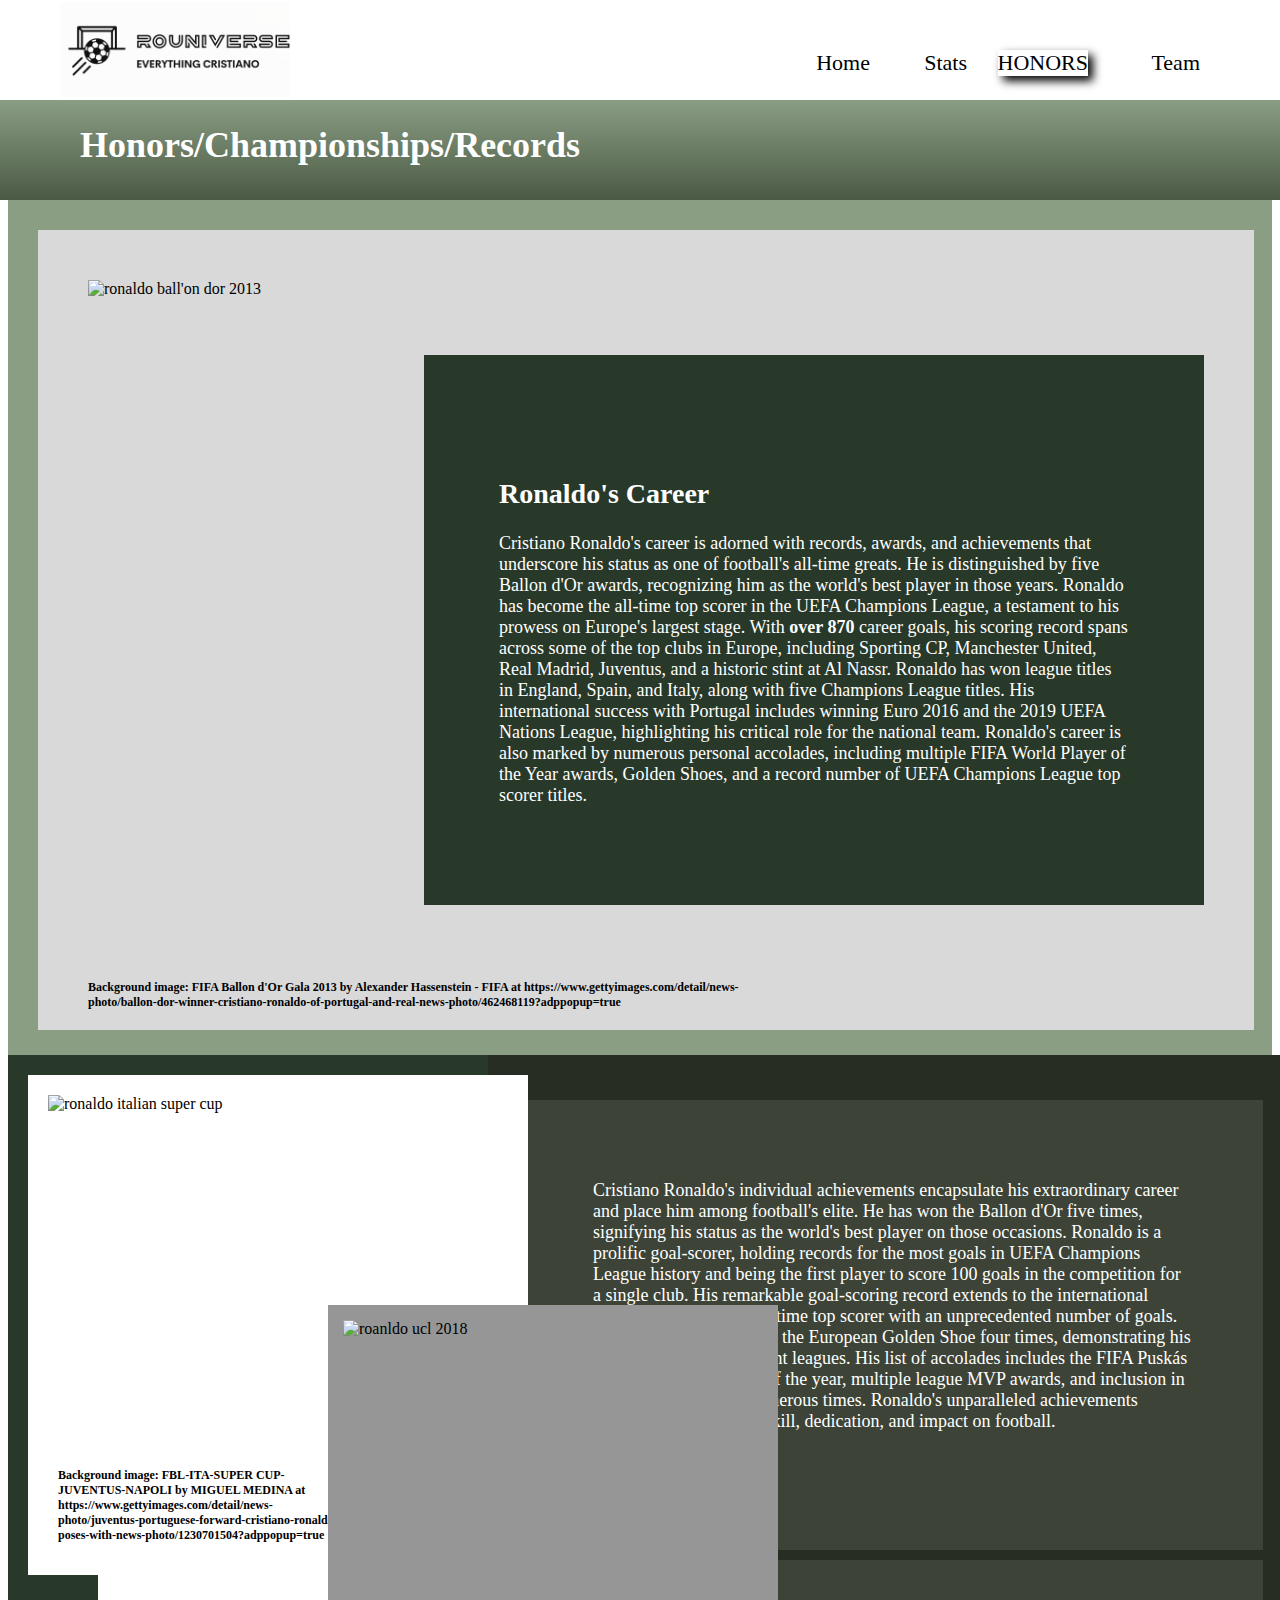
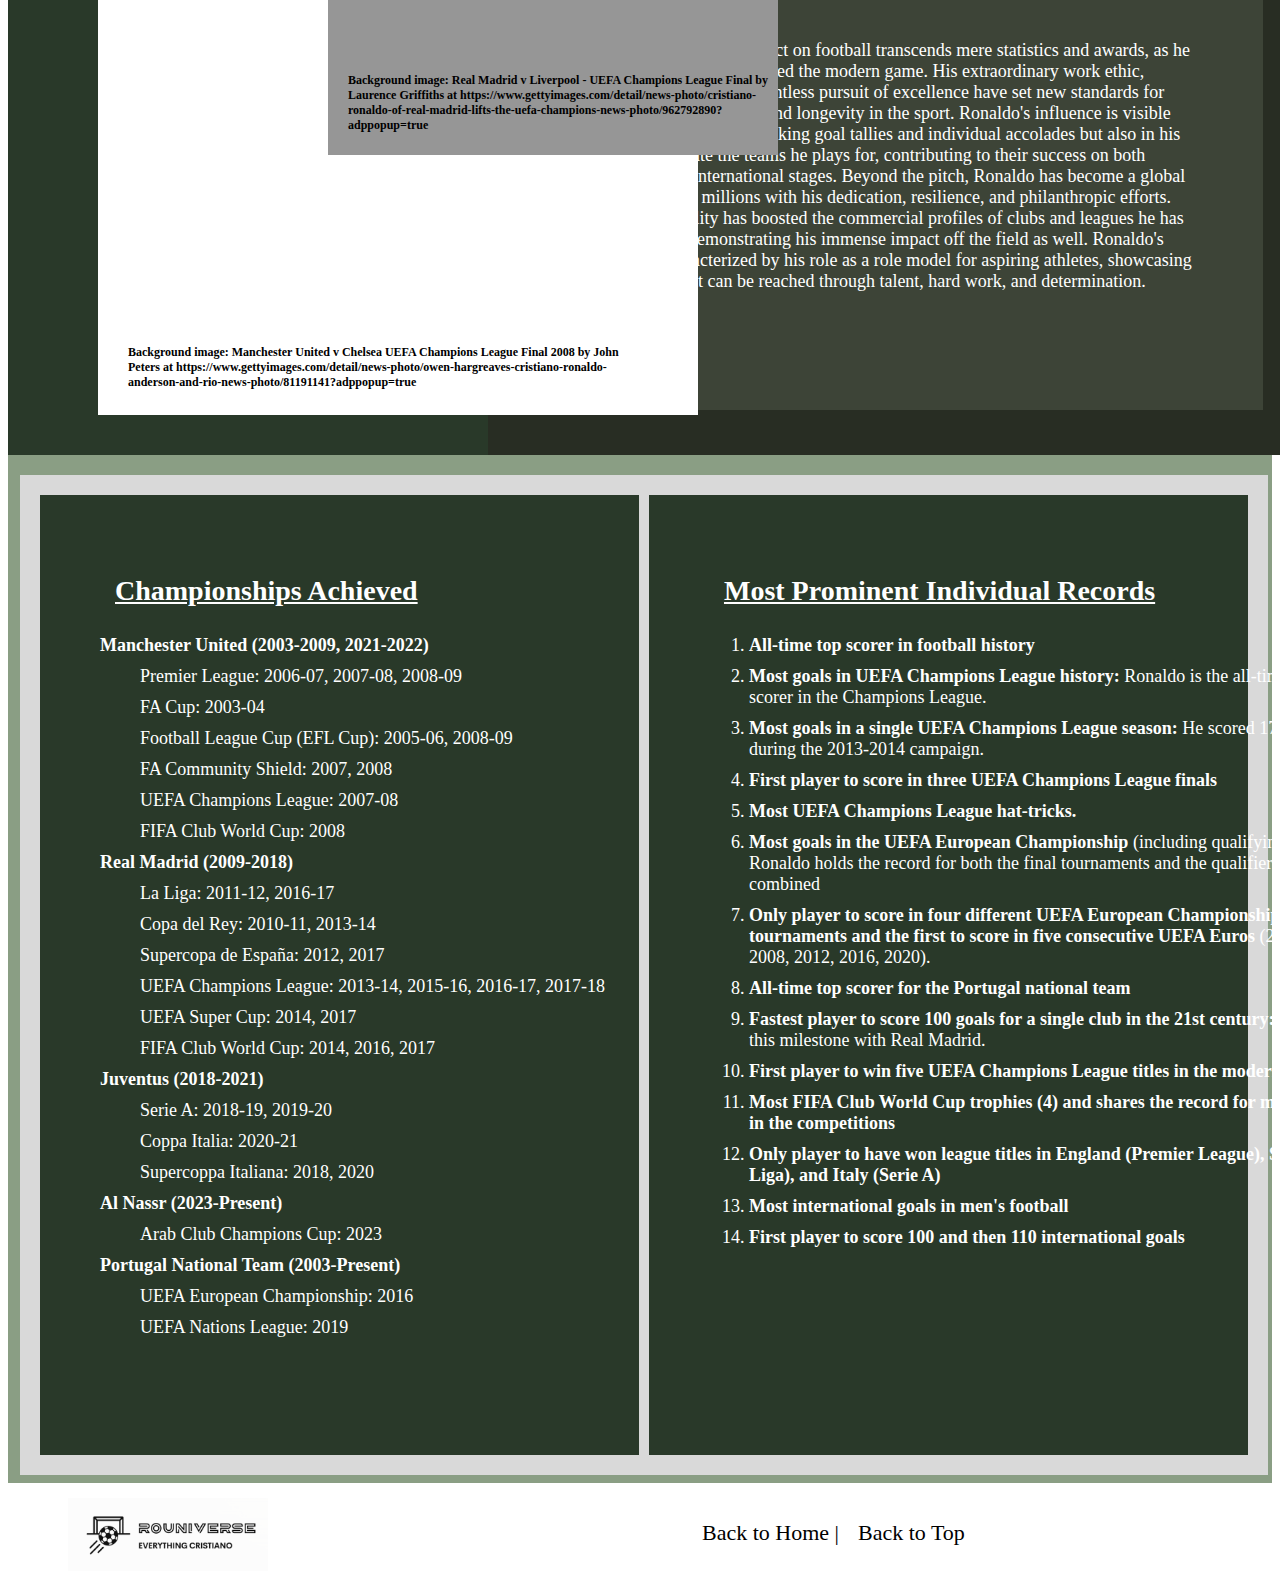
==== honors/honors.html @ 38776d34 "Rename honors.html to honors/honors.html" ====
<!DOCTYPE html>
<html lang="en">
  <head>
    <title>Honors - lis351Website</title>
    <meta name="viewport" content="width=device-width, initial-scale=1.0" />
    <meta charset="utf-8" />
  </head>
  <body>
    <link rel="stylesheet" href="../style.css" />
    <section>
      <main class="honors">
        <nav id="honorspagetop" class="navbar">
          <img alt="logo" src="../logo.png" class="navbar-logo" />
          <a href="../index.html" class="navbar-navhome">Home</a>
          <a href="../stats/stats.html" class="navbar-navstats">Stats</a>
          <a href="honors.html" class="honors-navhonors">Honors</a>
          <a href="../teams/teams.html" class="navbar-navteams">Team</a>
        </nav>
        <section class="pagetitlebox">
          <h1 class="pagetitle">Honors/Championships/Records</h1>
        </section>
        <section class="honors-container2">
          <img alt="ronaldo ball'on dor 2013" src="./4.jpg" class="honors-image1"/>
          <section class="honors-container3">
            <p class="honors-p1">
              Cristiano Ronaldo's career is adorned with records, awards, and
              achievements that underscore his status as one of football's
              all-time greats. He is distinguished by five Ballon d'Or awards,
              recognizing him as the world's best player in those years. Ronaldo
              has become the all-time top scorer in the UEFA Champions League, a
              testament to his prowess on Europe's largest stage. With <span style="font-weight: bold;">over 870</span>
              career goals, his scoring record spans across some of the top
              clubs in Europe, including Sporting CP, Manchester United, Real
              Madrid, Juventus, and a historic stint at Al Nassr. Ronaldo has
              won league titles in England, Spain, and Italy, along with five
              Champions League titles. His international success with Portugal
              includes winning Euro 2016 and the 2019 UEFA Nations League,
              highlighting his critical role for the national team. Ronaldo's
              career is also marked by numerous personal accolades, including
              multiple FIFA World Player of the Year awards, Golden Shoes, and a
              record number of UEFA Champions League top scorer titles.
            </p>
            <h2 class="honors-career">Ronaldo's Career</h2>
          </section>
          <h3 class="credit-img4">
            Background image: FIFA Ballon d'Or Gala 2013 by Alexander Hassenstein - FIFA at
            https://www.gettyimages.com/detail/news-photo/ballon-dor-winner-cristiano-ronaldo-of-portugal-and-real-news-photo/462468119?adppopup=true
          </h3>
        </section>
        <section class="honors-container4">
          <section class="honors-container5">
            <section class="honors-container6">
              <p class="honors-p2">
                Cristiano Ronaldo's impact on football transcends mere
                statistics and awards, as he has fundamentally reshaped the
                modern game. His extraordinary work ethic, professionalism, and
                relentless pursuit of excellence have set new standards for
                individual achievement and longevity in the sport. Ronaldo's
                influence is visible not just in his record-breaking goal
                tallies and individual accolades but also in his ability to
                elevate the teams he plays for, contributing to their success on
                both domestic and international stages. Beyond the pitch,
                Ronaldo has become a global icon, inspiring millions with his
                dedication, resilience, and philanthropic efforts. His
                marketability has boosted the commercial profiles of clubs and
                leagues he has been part of, demonstrating his immense impact
                off the field as well. Ronaldo's legacy is characterized by his
                role as a role model for aspiring athletes, showcasing the
                heights that can be reached through talent, hard work, and
                determination.
              </p>
            </section>
            <section class="honors-container7">
              <p class="honors-p3">
                Cristiano Ronaldo's individual achievements encapsulate his
                extraordinary career and place him among football's elite. He
                has won the Ballon d'Or five times, signifying his status as the
                world's best player on those occasions. Ronaldo is a prolific
                goal-scorer, holding records for the most goals in UEFA
                Champions League history and being the first player to score 100
                goals in the competition for a single club. His remarkable
                goal-scoring record extends to the international stage, where he
                is the all-time top scorer with an unprecedented number of
                goals. Ronaldo has also claimed the European Golden Shoe four
                times, demonstrating his dominance across different leagues. His
                list of accolades includes the FIFA Puskás Award for the best
                goal of the year, multiple league MVP awards, and inclusion in
                the FIFPro World XI numerous times. Ronaldo's unparalleled
                achievements highlight his incredible skill, dedication, and
                impact on football.
              </p>
            </section>
          </section>
          <section class="honors-container8">
            <img alt="ronaldo first ucl champion" src="./6.jpg" class="honors-image2"/>
            <h3 class="credit-img6">
                Background image: Manchester United v Chelsea UEFA Champions League Final 2008 by John Peters at
                https://www.gettyimages.com/detail/news-photo/owen-hargreaves-cristiano-ronaldo-anderson-and-rio-news-photo/81191141?adppopup=true
            </h3>
          </section>
          <section class="honors-container9">
            <img alt="ronaldo italian super cup" src="./5.jpg" class="honors-image3"/>
            <h3 class="credit-img5">
              Background image: FBL-ITA-SUPER CUP-JUVENTUS-NAPOLI by MIGUEL MEDINA at
              https://www.gettyimages.com/detail/news-photo/juventus-portuguese-forward-cristiano-ronaldo-poses-with-news-photo/1230701504?adppopup=true
            </h3>
          </section>
          <section class="honors-container10">
            <img alt="roanldo ucl 2018" src="./7.jpg" class="honors-image4"/>
            <h3 class="credit-img7">
              Background image: Real Madrid v Liverpool - UEFA Champions League Final by Laurence Griffiths at
              https://www.gettyimages.com/detail/news-photo/cristiano-ronaldo-of-real-madrid-lifts-the-uefa-champions-news-photo/962792890?adppopup=true
            </h3>
          </section>
        </section>
        <section class="honors-container11">
          <section class="honors-container12">
            <h2 class="honors-listhead">Championships Achieved</h2>
            <dl>
              <dt>Manchester United&nbsp;(2003-2009, 2021-2022)</dt>
              <dd>Premier League: 2006-07, 2007-08, 2008-09</dd>
              <dd>FA Cup: 2003-04</dd>
              <dd>Football League Cup (EFL Cup): 2005-06, 2008-09</dd>
              <dd>FA Community Shield: 2007, 2008</dd>
              <dd>UEFA Champions League: 2007-08</dd>
              <dd>FIFA Club World Cup: 2008</dd>

              <dt>Real Madrid (2009-2018)</dt>
              <dd>La Liga: 2011-12, 2016-17</dd>
              <dd>Copa del Rey: 2010-11, 2013-14</dd>
              <dd>Supercopa de España: 2012, 2017</dd>
              <dd>UEFA Champions League: 2013-14, 2015-16, 2016-17, 2017-18</dd>
              <dd>UEFA Super Cup: 2014, 2017</dd>
              <dd>FIFA Club World Cup: 2014, 2016, 2017</dd>

              <dt>Juventus (2018-2021)</dt>
              <dd>Serie A: 2018-19, 2019-20</dd>
              <dd>Coppa Italia: 2020-21</dd>
              <dd>Supercoppa Italiana: 2018, 2020</dd>

              <dt>Al Nassr (2023-Present)</dt>
              <dd>Arab Club Champions Cup: 2023</dd>

              <dt>Portugal National Team (2003-Present)</dt>
              <dd>UEFA European Championship: 2016</dd>
              <dd>UEFA Nations League: 2019</dd>
            </dl>
          </section>
          <section class="honors-container13">
            <h2 class="honors-listhead">Most Prominent Individual Records</h2>
            <ol>
              <li><span style="font-weight: bold;">All-time top scorer in football history</span></li>
              <li><span style="font-weight: bold;">Most goals in UEFA Champions League history:</span>
                  Ronaldo is the all-time top scorer in the Champions League.</li>
              <li><span style="font-weight: bold;">Most goals in a single UEFA Champions League season:</span>
                  He scored 17 goals during the 2013-2014 campaign.</li>
              <li><span style="font-weight: bold;">First player to score in three UEFA Champions League finals</span></li>
              <li><span style="font-weight: bold;">Most UEFA Champions League hat-tricks.</li>
              <li><span style="font-weight: bold;">Most goals in the UEFA European Championship</span>
                  (including qualifying): Ronaldo holds the record for both the final tournaments and the qualifiers combined</li>
              <li><span style="font-weight: bold;">Only player to score in four different UEFA European
                    Championship final tournaments and the first to score in five consecutive UEFA Euros</span>
                  (2004, 2008, 2012, 2016, 2020).</li>
              <li><span style="font-weight: bold;">All-time top scorer for the Portugal national team</span></li>
              <li><span style="font-weight: bold;">Fastest player to score 100 goals for a single club in the 
                    21st century: </span>Achieved this milestone with Real Madrid.</li>
              <li><span style="font-weight: bold;"> First player to win five UEFA Champions League titles in the modern era</span></li>
              <li><span style="font-weight: bold;">Most FIFA Club World Cup trophies (4) and shares the record
                  for most goals in the competitions</span></li>
              <li><span style="font-weight: bold;">Only player to have won league titles in England (Premier
                  League), Spain (La Liga), and Italy (Serie A)</span></li>
              <li><span style="font-weight: bold;">Most international goals in men's football</span></li>
              <li><span style="font-weight: bold;">First player to score 100 and then 110 international goals</span></li>
            </ol>
          </section>
        </section>
        <footer class="footer">
          <img alt="image" src="../logo.png" class="footer-logo" />
          <a href="../index.html" class="navbackhome">Back to Home |&nbsp;</a>
          <a href="#honorspagetop" class="navbacktop">Back to Top</a>
        </footer>
      </main>
    </section>
  </body>
</html>
---- style.css ----
.home {
  width: 100%;
  height: 2770px;
  display: flex;
  overflow: auto;
  background-color: #8a9e84;
}
.home-navbar {
  top: 0px;
  left: 0px;
  width: 100%;
  height: 150px;
  display: flex;
  position: absolute;
  background-color: #ffffff;
}
.home-logo {
  top: 12px;
  left: 60px;
  width: 307px;
  height: 124px;
  position: absolute;
  object-fit: cover;
}
.home-navhome {
  top: 95px;
  color: #000000;
  right: 400px;
  position: absolute;
  font-size: 22px;
  box-shadow: 5px 5px 10px 0px #000000;
  font-family: Georgia, serif;
  text-decoration: none;
  text-transform: uppercase;
}
.home-navstats {
  top: 95px;
  color: #000000;
  right: 304px;
  position: absolute;
  font-size: 22px;
  text-decoration: none;
  font-family: Georgia, serif;
}
.home-navhonors {
  top: 95px;
  color: #000000;
  right: 183px;
  position: absolute;
  font-size: 22px;
  text-decoration: none;
  font-family: Georgia, serif;
}
.home-navteams {
  top: 95px;
  right: 80px;
  color: #000000;
  position: absolute;
  font-size: 22px;
  text-decoration: none;
  font-family: Georgia, serif;
}
.home-container1 {
  top: 150px;
  flex: 0 0 auto;
  left: 0px;
  width: 100%;
  height: 720px;
  display: flex;
  position: absolute;
  align-items: center;
  justify-content: center;
}
h1 {
  font-size: 36px;
  font-family: Georgia, serif;
}
.home-pagetitle {
  top: 350px;
  left: 200px;
  color: #ffffff;
  position: absolute;
}
.home-image1 {
  width: 1600px;
  height: 720px;
  object-fit: cover;
}
h3 {
  font-size: 12px;
  font-family: Georgia;
}
.credit-img1 {
  left: 20px;
  color: #ffffff;
  bottom: 0px;
  position: absolute;
}
h2 {
  font-size: 28px;
  font-family: Georgia, serif;
}
.home-thegoat {
  top: 320px;
  left: 200px;
  color: #ffffff;
  position: absolute;
}
.home-container2 {
  top: 870px;
  flex: 0 0 auto;
  left: 0px;
  width: 100%;
  height: 900px;
  display: flex;
  position: absolute;
  align-items: flex-end;
  background-color: #293929;
}
.home-image2 {
  top: 0px;
  left: 0px;
  width: 950px;
  height: 750px;
  position: absolute;
  margin-top: 75px;
  object-fit: cover;
  margin-left: 25px;
}
.home-container3 {
  top: 100px;
  flex: 0 0 auto;
  right: 0px;
  width: 850px;
  height: 700px;
  display: flex;
  position: absolute;
  align-items: flex-start;
  background-color: #ffffff;
}
.home-who {
  top: 0px;
  color: #000000;
  position: absolute;
  margin-top: 210px;
  margin-left: 100px;
}
p {
  font-size: 18px;
  font-family: Georgia, serif;
}
.home-p {
  top: 0px;
  left: 0px;
  width: 600px;
  position: absolute;
  color: #000000;
  margin-top: 250px;
  margin-left: 100px;
}
.credit-img2 {
  left: 0px;
  color: #ffffff;
  width: 700px;
  position: absolute;
  margin-left: 25px;
  margin-bottom: 30px;
}
.home-container4 {
  top: 1770px;
  flex: 0 0 auto;
  left: 0px;
  width: 100%;
  height: 900px;
  display: flex;
  position: absolute;
  align-items: flex-start;
  background-color: #293929;
}
.home-image3 {
  top: 0px;
  right: 0px;
  width: 950px;
  height: 750px;
  position: absolute;
  margin-top: 75px;
  object-fit: cover;
  margin-right: 25px;
}
.home-container5 {
  width: 850px;
  height: 700px;
  display: flex;
  position: absolute;
  margin-top: 100px;
  align-items: flex-start;
  background-color: #ffffff;
}
.credit-img3 {
  color: #ffffff;
  right: 0px;
  width: 700px;
  bottom: 0px;
  position: absolute;
  font-size: 12px;
  font-family: Georgia, serif;
  margin-right: 25px;
  margin-bottom: 30px;
}
.footer {
  width: 100%;
  height: 100px;
  align-self: flex-end;
  display: flex;
  position: absolute;
  background-color: #ffffff;
}
.footer-logo {
  top: 15px;
  left: 60px;
  width: 200px;
  position: absolute;
  object-fit: cover;
}
.navbackhome {
  top: 37px;
  left: 694px;
  position: absolute;
  font-size: 22px;
  color: #000000;
  font-family: Georgia, serif;
  text-decoration: none;
}
.navbacktop {
  top: 37px;
  left: 850px;
  position: absolute;
  color: #000000;
  font-size: 22px;
  font-family: Georgia, serif;
  text-decoration: none;
}
.stats {
  width: 100%;
  height: 3130px;
  display: flex;
  overflow: auto;
  background-color: #8a9e84;
}
.navbar {
  top: 0px;
  left: 0px;
  width: 100%;
  height: 150px;
  display: flex;
  position: absolute;
  background-color: #ffffff;
}
.navbar-logo {
  top: 2px;
  left: 60px;
  width: 230px;
  height: 95px;
  position: absolute;
  object-fit: cover;
}
.navbar-navhome {
  top: 50px;
  color: #000000;
  right: 410px;
  position: absolute;
  font-size: 22px;
  align-self: center;
  font-family: Georgia, serif;
  text-decoration: none;
}
.navbar-navstats {
  top: 50px;
  color: #000000;
  right: 313px;
  position: absolute;
  font-size: 22px;
  font-family: Georgia, serif;
  text-transform: capitalize;
  text-decoration: none;
}
.stats-navstats {
  top: 50px;
  color: #000000;
  right: 313px;
  position: absolute;
  font-size: 22px;
  box-shadow: 5px 5px 10px 0px #000000;
  font-family: Georgia, serif;
  text-transform: uppercase;
  text-decoration: none;
}
.navbar-navhonors {
  top: 50px;
  color: #000000;
  right: 192px;
  position: absolute;
  font-size: 22px;
  font-family: Georgia, serif;
  text-decoration: none;
}
.honors-navhonors {
  top: 50px;
  color: #000000;
  right: 192px;
  position: absolute;
  font-size: 22px;
  box-shadow: 5px 5px 10px 0px #000000;
  font-family: Georgia, serif;
  text-transform: uppercase;
  text-decoration: none;
}
.navbar-navteams {
  top: 50px;
  right: 80px;
  color: #000000;
  position: absolute;
  font-size: 22px;
  text-decoration: none;
  font-family: Georgia, serif;
}
.teams-navteams {
  top: 50px;
  right: 80px;
  position: absolute;
  color: #000000;
  box-shadow: 5px 5px 10px 0px #000000;
  text-transform: uppercase;
  font-size: 22px;
  font-family: Georgia, serif;
  text-decoration: none;
}
.pagetitlebox {
  top: 100px;
  left: 0px;
  width: 100%;
  height: 100px;
  display: flex;
  position: absolute;
  background-image: linear-gradient(to bottom, #8a9e84 0%, #4b5944 100%);
}
.pagetitle {
  left: 80px;
  color: #ffffff;
  position: absolute;
}
.stats-arabchamp {
  top: 220px;
  left: 15px;
  width: 98%;
  height: 420px;
  display: flex;
  position: absolute;
  background-color: #627a5c;
}
.stats-heading {
  left: 15px;
  color: #ffffff;
  position: absolute;
  font-size: 28px;
  font-family: Georgia, serif;
}
.stats-container2 {
  width: 1400px;
  height: 330px;
  display: flex;
  position: absolute;
  margin-top: 70px;
  margin-left: 80px;
  background-color: #293929;
}
.stats-container3 {
  width: 1251px;
  position: absolute;
  display: flex;
  margin-left: 80px;
  align-self: center;
}
td {
  border-color:#ffffff;
  border-style:solid;
  border-width:1px;
  overflow:hidden;
  padding:10px 5px;
  word-break:normal;
  color:#ffffff;
  font-family:Georgia, serif;
  font-size:18px;
  text-align:center;
}
th {
  border-color:#ffffff;
  border-style:solid;
  border-width:1px;
  overflow:hidden;
  padding:10px 5px;
  word-break:normal;
  color:#ffffff;
  font-family:Georgia, serif;
  font-size:18px;
  font-weight:bold;
  text-align:center;
}
.table {
  border-collapse:collapse;
  border-spacing:0;
}
.stats-league {
  top: 660px;
  left: 15px;
  right: 0px;
  width: 98%;
  height: 1000px;
  display: flex;
  position: absolute;
  background-color: #627a5c;
}
.stats-container4 {
  width: 1400px;
  height: 920px;
  display: flex;
  position: absolute;
  margin-top: 70px;
  margin-left: 80px;
  background-color: #293929;
}
.stats-container5 {
  width: 1189px;
  position: absolute;
  margin-left: 110px;
  align-self: center;
}
.stats-afc {
  top: 1680px;
  left: 15px;
  width: 98%;
  height: 510px;
  display: flex;
  position: absolute;
  background-color: #627a5c;
}
.stats-container6 {
  width: 1400px;
  height: 420px;
  display: flex;
  position: absolute;
  margin-top: 70px;
  margin-left: 80px;
  background-color: #293929;
}
.stats-container7 {
  width: 1288px;
  position: absolute;
  margin-left: 65px;
  align-self: center;
}
.stats-kingscup {
  top: 2210px;
  left: 15px;
  width: 98%;
  height: 250px;
  display: flex;
  position: absolute;
  background-color: #627a5c;
}
.stats-container8 {
  width: 1400px;
  height: 170px;
  display: flex;
  position: absolute;
  margin-top: 70px;
  margin-left: 80px;
  background-color: #293929;
}
.stats-container9 {
  width: 1212px;
  position: absolute;
  margin-left: 95px;
  align-self: center;
}
.stats-euroqual {
  top: 2480px;
  left: 15px;
  width: 98%;
  height: 530px;
  display: flex;
  position: absolute;
  background-color: #627a5c;
}
.stats-container10 {
  width: 1400px;
  height: 450px;
  display: flex;
  position: absolute;
  margin-top: 70px;
  margin-left: 80px;
  background-color: #293929;
}
.stats-container11 {
  width: 1203px;
  position: absolute;
  margin-left: 100px;
  align-self: center;
}
.honors {
  width: 100%;
  height: 3175px;
  display: flex;
  overflow: auto;
  background-color: #8a9e84;
}
.honors-container2 {
  top: 230px;
  left: 38px;
  width: 95%;
  height: 800px;
  display: flex;
  position: absolute;
  background-color: #D9D9D9;
}
.honors-image1 {
  top: 50px;
  left: 50px;
  width: 1000px;
  height: 700px;
  position: absolute;
  object-fit: cover;
}
.honors-container3 {
  top: 125px;
  right: 50px;
  width: 780px;
  height: 550px;
  display: flex;
  position: absolute;
  background-color: #293929;
}
.honors-p1 {
  top: 160px;
  left: 75px;
  color: #ffffff;
  width: 630px;
  position: absolute;
  font-family: Georgia, serif;
}
.honors-career{
  top: 100px;
  left: 75px;
  color: #ffffff;
  position: absolute;
}
.credit-img4 {
  color: #000000;
  width: 700px;
  position: absolute;
  margin-left: 50px;
  margin-top: 750px;
}
.honors-container4 {
  top: 1055px;
  width: 100%;
  height: 1000px;
  display: flex;
  position: absolute;
  background-color: #293929;
}
.honors-container5 {
  right: 0px;
  width: 800px;
  height: 1000px;
  display: flex;
  position: absolute;
  background-color: #282d23;
}
.honors-container6 {
  right: 25px;
  width: 750px;
  bottom: 45px;
  height: 450px;
  display: flex;
  position: absolute;
  background-color: #3d4437;
}
.honors-p2 {
  color: #ffffff;
  width: 600px;
  position: absolute;
  margin-top: 80px;
  margin-left: 80px;
}
.honors-container7 {
  top: 45px;
  right: 25px;
  width: 750px;
  height: 450px;
  display: flex;
  position: absolute;
  background-color: #3d4437;
}
.honors-p3 {
  color: #ffffff;
  width: 600px;
  position: absolute;
  margin-top: 80px;
  margin-left: 80px;
}
.honors-container8 {
  left: 90px;
  width: 600px;
  bottom: 40px;
  height: 600px;
  display: flex;
  position: absolute;
  background-color: #ffffff;
}
.honors-image2 {
  top: 25px;
  left: 25px;
  width: 550px;
  height: 550px;
  position: absolute;
  object-fit: cover;
}
.credit-img6 {
  width: 500px;
  bottom: 0px;
  position: absolute;
  margin-left: 30px;
  margin-bottom: 25px;
}
.honors-container9 {
  top: 20px;
  left: 20px;
  width: 500px;
  height: 500px;
  display: flex;
  position: absolute;
  background-color: #ffffff;
}
.honors-image3 {
  top: 20px;
  left: 20px;
  width: 460px;
  height: 460px;
  position: absolute;
  object-fit: cover;
}
.credit-img5 {
  color: #000000;
  width: 280px;
  bottom: 20px;
  position: absolute;
  margin-left: 30px;
}
.honors-container10 {
  top: 250px;
  left: 320px;
  width: 450px;
  height: 450px;
  display: flex;
  position: absolute;
  background-color: #969696;
}
.honors-image4 {
  top: 15px;
  left: 15px;
  width: 420px;
  height: 420px;
  position: absolute;
  object-fit: cover;
}
.credit-img7 {
  left: 20px;
  color: #000000;
  width: 420px;
  bottom: 10px;
  position: absolute;
}
.honors-container11 {
  top: 2075px;
  left: 20px;
  width: 97.5%;
  height: 1000px;
  display: flex;
  position: absolute;
  background-color: #D9D9D9;
}
.honors-container12 {
  top: 20px;
  left: 20px;
  width: 48%;
  height: 960px;
  display: flex;
  position: absolute;
  background-color: #293929;
}
dl {
  color: #ffffff;
  width: 600px;
  position: absolute;
  font-size: 18px;
  margin-top: 130px;
  font-family: Georgia, serif;
  margin-left: 60px;
  list-style-image: none;
}
dt {
  font-weight: 700;
  margin-top: 10px;
}
dd {
  margin-top: 10px;
}
.honors-listhead {
  color: #ffffff;
  position: absolute;
  margin-top: 80px;
  margin-left: 75px;
  text-decoration: underline;
}
.honors-container13 {
  top: 20px;
  right: 20px;
  width: 48%;
  height: 960px;
  display: flex;
  position: absolute;
  background-color: #293929;
}
ol {
  color: #ffffff;
  width: 600px;
  position: absolute;
  margin-top: 130px;
  margin-left: 60px;
  font-family: Georgia, serif;
  list-style-type: decimal;
}
li{
  color: #ffffff;
  font-size: 18px;
  font-family: Georgia, serif;
  margin-top: 10px;
}
.teams-portugal {
  top: 210px;
  flex: 0 0 auto;
  left: 0px;
  width: 100%;
  height: 500px;
  display: flex;
  position: absolute;
  background-color: #293929;
}
.teams-lefthead {
  top: 100px;
  left: 100px;
  color: #ffffff;
  position: absolute;
}
.teams-image1 {
  top: 10px;
  right: 10px;
  width: 720px;
  height: 480px;
  position: absolute;
  object-fit: cover;
}
.teams-leftp {
  color: #ffffff;
  width: 700px;
  position: absolute;
  margin-top: 180px;
  font-size: 16px;
  font-family: Georgia, serif;
  margin-left: 100px;
}
.credit-img8 {
  left: 100px;
  color: rgb(253, 251, 251);
  width: 700px;
  bottom: 20px;
  position: absolute;
  font-size: 12px;
}
a {
  font-family: Georgia, serif;
  text-decoration: underline;
  font-size: 16px;
}
.knowmore1 {
  color: #ffffff;
  position: absolute;
  margin-top: 360px;
  margin-left: 100px;
}
.teams-sporting {
  top: 720px;
  left: 0px;
  width: 100%;
  height: 500px;
  display: flex;
  position: absolute;
  background-color: #293929;
}
.teams-righthead {
  top: 100px;
  color: #ffffff;
  right: 0px;
  position: absolute;
  margin-right: 100px;
}
.teams-image2 {
  top: 10px;
  left: 10px;
  width: 720px;
  height: 480px;
  position: absolute;
  object-fit: cover;
}
.teams-rightp {
  top: 0px;
  color: #ffffff;
  right: 0px;
  width: 700px;
  position: absolute;
  font-size: 16px;
  margin-top: 180px;
  font-family: Georgia, serif;
  margin-right: 100px;
}
.credit-img9 {
  color: #ffffff;
  right: 100px;
  width: 700px;
  bottom: 0px;
  position: absolute;
  font-size: 12px;
  margin-bottom: 30px;
}
.knowmore2 {
  bottom: 0px;
  color: #ffffff;
  position: absolute;
  margin-bottom: 100px;
  margin-left: 885px;
}
.teams-manutd {
  top: 1230px;
  width: 100%;
  left: 0px;
  height: 500px;
  display: flex;
  position: absolute;
  background-color: #293929;
}
.teams-image3 {
  top: 10px;
  right: 10px;
  width: 720px;
  height: 480px;
  position: absolute;
  object-fit: cover;
}
.knowmore3 {
  bottom: 0px;
  color: #ffffff;
  width: 700px;
  position: absolute;
  margin-bottom: 150px;
  margin-left: 100px;
}
.credit-img10 {
  color: #ffffff;
  width: 700px;
  bottom: 0px;
  position: absolute;
  font-size: 12px;
  margin-left: 100px;
  margin-bottom: 30px;
}
.teams-realmadrid {
  top: 1740px;
  left: 0px;
  width: 100%;
  height: 500px;
  display: flex;
  position: absolute;
  background-color: #293929;
}
.teams-image4 {
  top: 10px;
  left: 10px;
  width: 720px;
  height: 480px;
  position: absolute;
  object-fit: cover;
}
.credit-img11 {
  color: #ffffff;
  right: 0px;
  width: 700px;
  bottom: 0px;
  position: absolute;
  font-size: 12px;
  margin-right: 100px;
  margin-bottom: 30px;
}
.knowmore4 {
  top: 330px;
  color: #ffffff;
  right: 580px;
  position: absolute;
}
.teams-juventus {
  top: 2250px;
  width: 100%;
  left: 0px;
  height: 500px;
  display: flex;
  position: absolute;
  background-color: #293929;
}
.teams-image5 {
  top: 10px;
  right: 10px;
  width: 720px;
  height: 480px;
  position: absolute;
  object-fit: cover;
}
.credit-img12 {
  left: 100px;
  color: #ffffff;
  width: 700px;
  bottom: 20px;
  position: absolute;
  font-size: 12px;
}
.knowmore5 {
  top: 0px;
  color: #ffffff;
  position: absolute;
  margin-top: 350px;
  margin-left: 100px;
}
.teams-manutd2 {
  top: 2760px;
  left: 0px;
  width: 100%;
  height: 500px;
  display: flex;
  position: absolute;
  background-color: #293929;
}
.teams-image6 {
  top: 0px;
  left: 0px;
  width: 720px;
  height: 480px;
  position: absolute;
  margin-top: 10px;
  object-fit: cover;
  margin-left: 10px;
}
.credit-img13 {
  color: #ffffff;
  right: 0px;
  width: 700px;
  bottom: 0px;
  position: absolute;
  font-size: 12px;
  margin-right: 100px;
  margin-bottom: 30px;
}
.knowmore6 {
  color: #ffffff;
  right: 535px;
  bottom: 130px;
  position: absolute;
  text-decoration: underline;
}
.teams-alnassr {
  top: 3270px;
  left: 0px;
  width: 100%;
  height: 500px;
  display: flex;
  position: absolute;
  background-color: #293929;
}
.teams-image7 {
  top: 10px;
  right: 10px;
  width: 720px;
  height: 480px;
  position: absolute;
  object-fit: cover;
}
.credit-img14{
  color: #ffffff;
  width: 700px;
  bottom: 0px;
  position: absolute;
  font-size: 12px;
  margin-left: 100px;
  margin-bottom: 30px;
}
.knowmore7 {
  top: 0px;
  left: 0px;
  color: #ffffff;
  position: absolute;
  margin-top: 350px;
  font-family: Georgia, serif;
  margin-left: 100px;
  text-decoration: underline;
}
.teams {
  width: 100%;
  display: flex;
  overflow: auto;
  height: 3870px;
  align-items: center;
  background-color: #8a9e84;
}
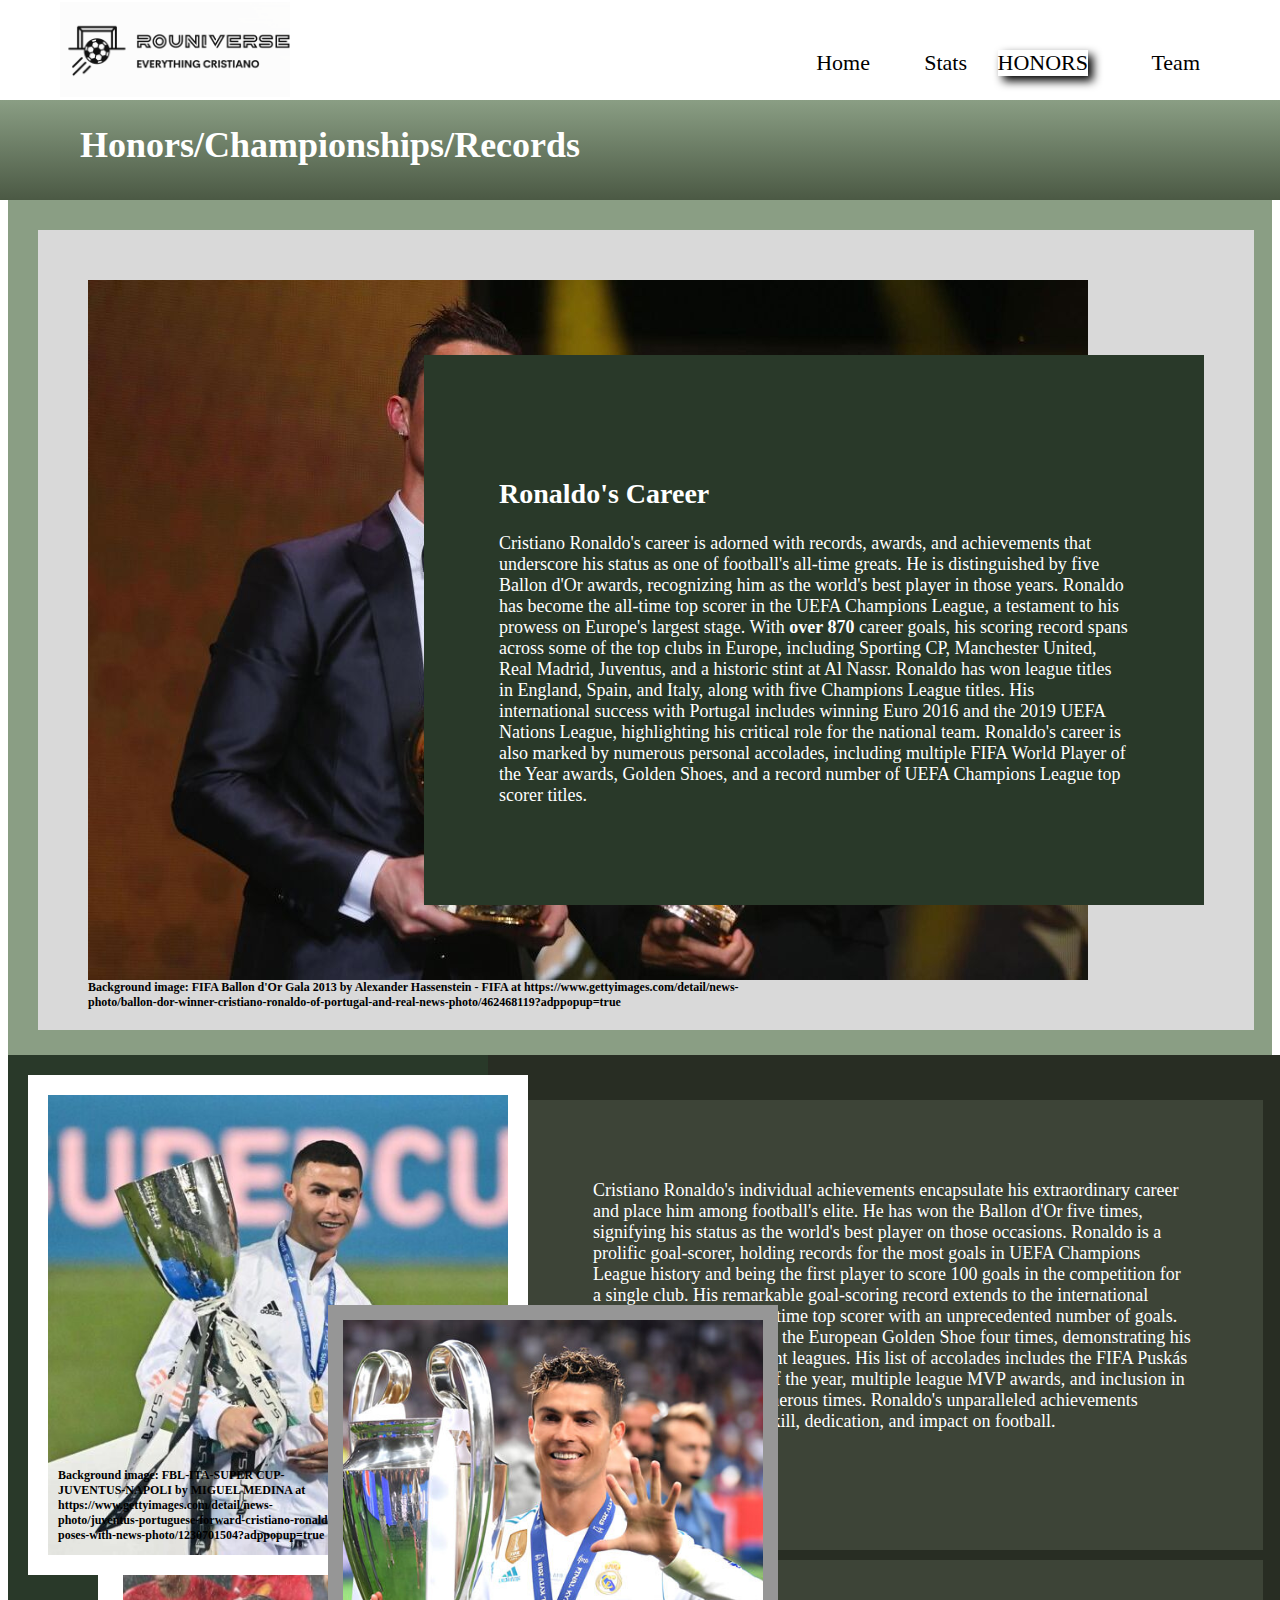
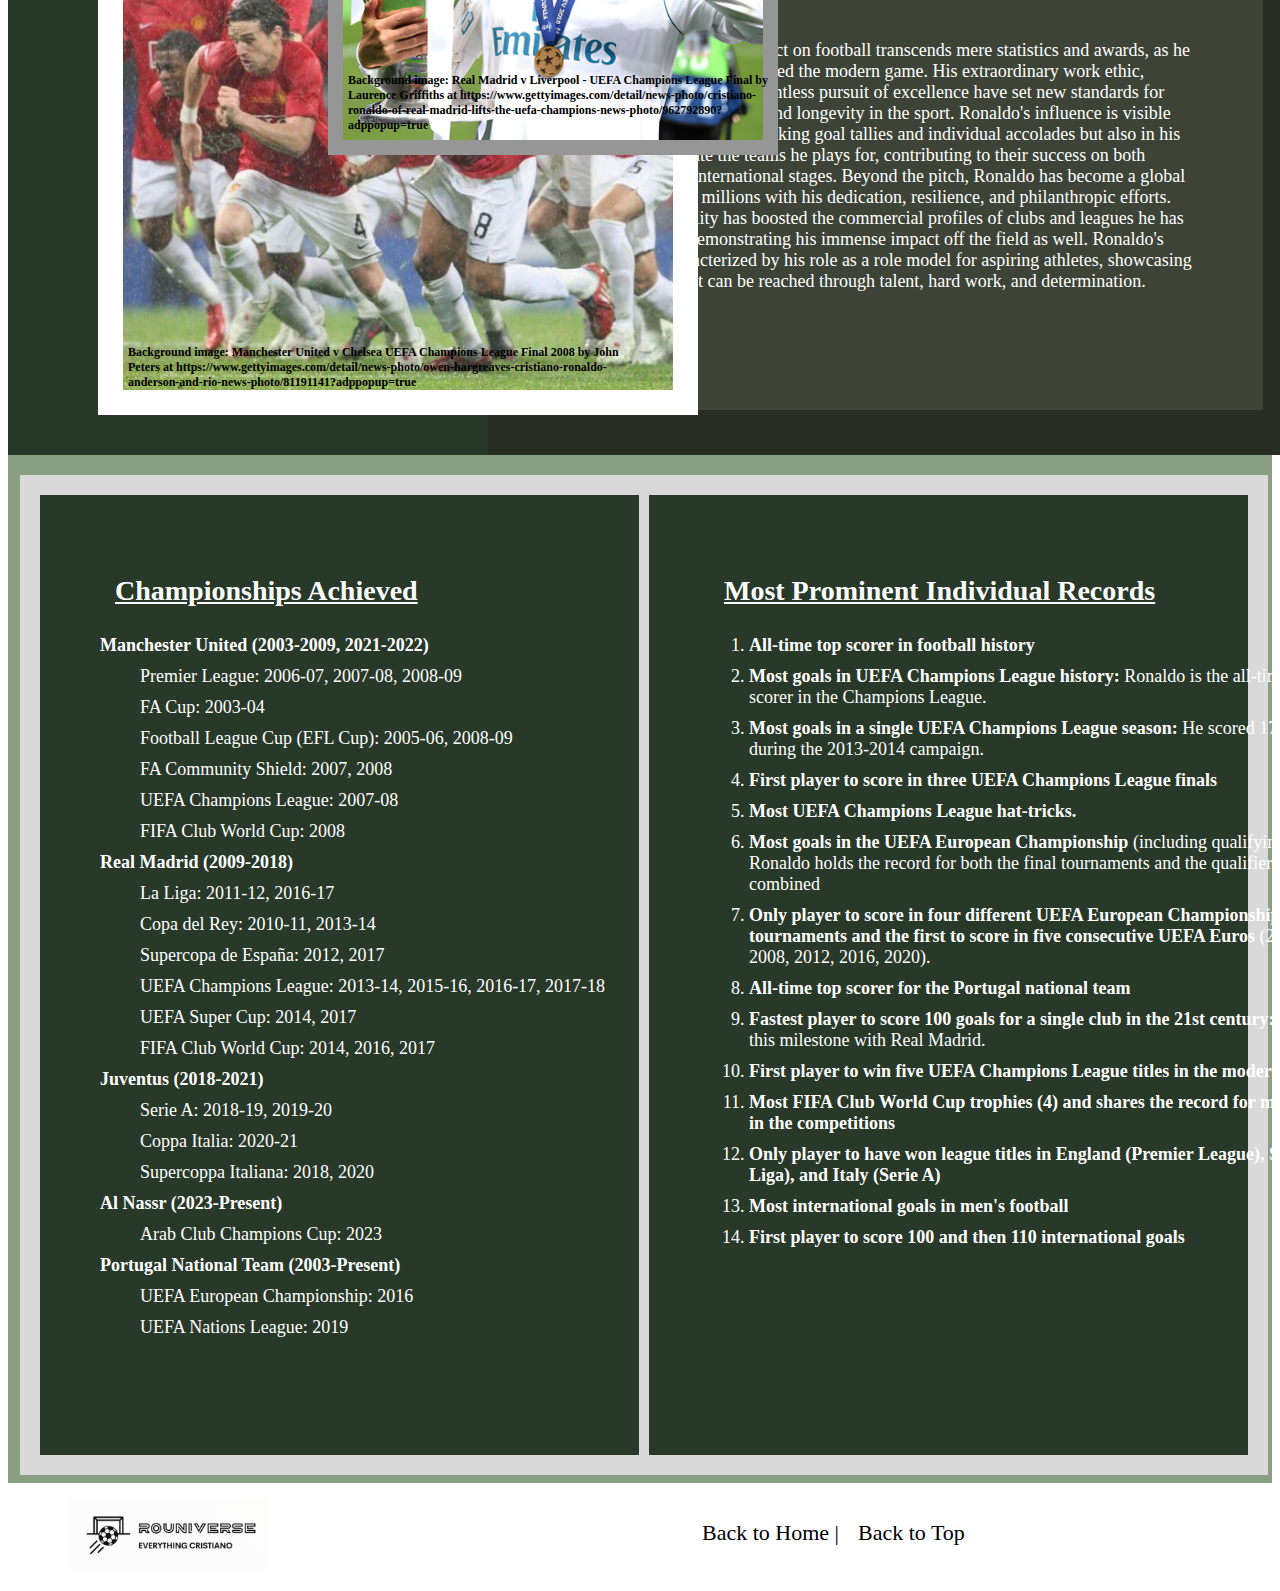
==== commit 94ac738d: "Update honors.html" ====
--- a/honors/honors.html
+++ b/honors/honors.html
@@ -7,7 +7,6 @@
   </head>
   <body>
     <link rel="stylesheet" href="../style.css" />
-    <section>
       <main class="honors">
         <nav id="honorspagetop" class="navbar">
           <img alt="logo" src="../logo.png" class="navbar-logo" />
@@ -155,7 +154,7 @@
               <li><span style="font-weight: bold;">Most goals in a single UEFA Champions League season:</span>
                   He scored 17 goals during the 2013-2014 campaign.</li>
               <li><span style="font-weight: bold;">First player to score in three UEFA Champions League finals</span></li>
-              <li><span style="font-weight: bold;">Most UEFA Champions League hat-tricks.</li>
+              <li><span style="font-weight: bold;">Most UEFA Champions League hat-tricks.</span></li>
               <li><span style="font-weight: bold;">Most goals in the UEFA European Championship</span>
                   (including qualifying): Ronaldo holds the record for both the final tournaments and the qualifiers combined</li>
               <li><span style="font-weight: bold;">Only player to score in four different UEFA European
@@ -180,6 +179,5 @@
           <a href="#honorspagetop" class="navbacktop">Back to Top</a>
         </footer>
       </main>
-    </section>
   </body>
 </html>
